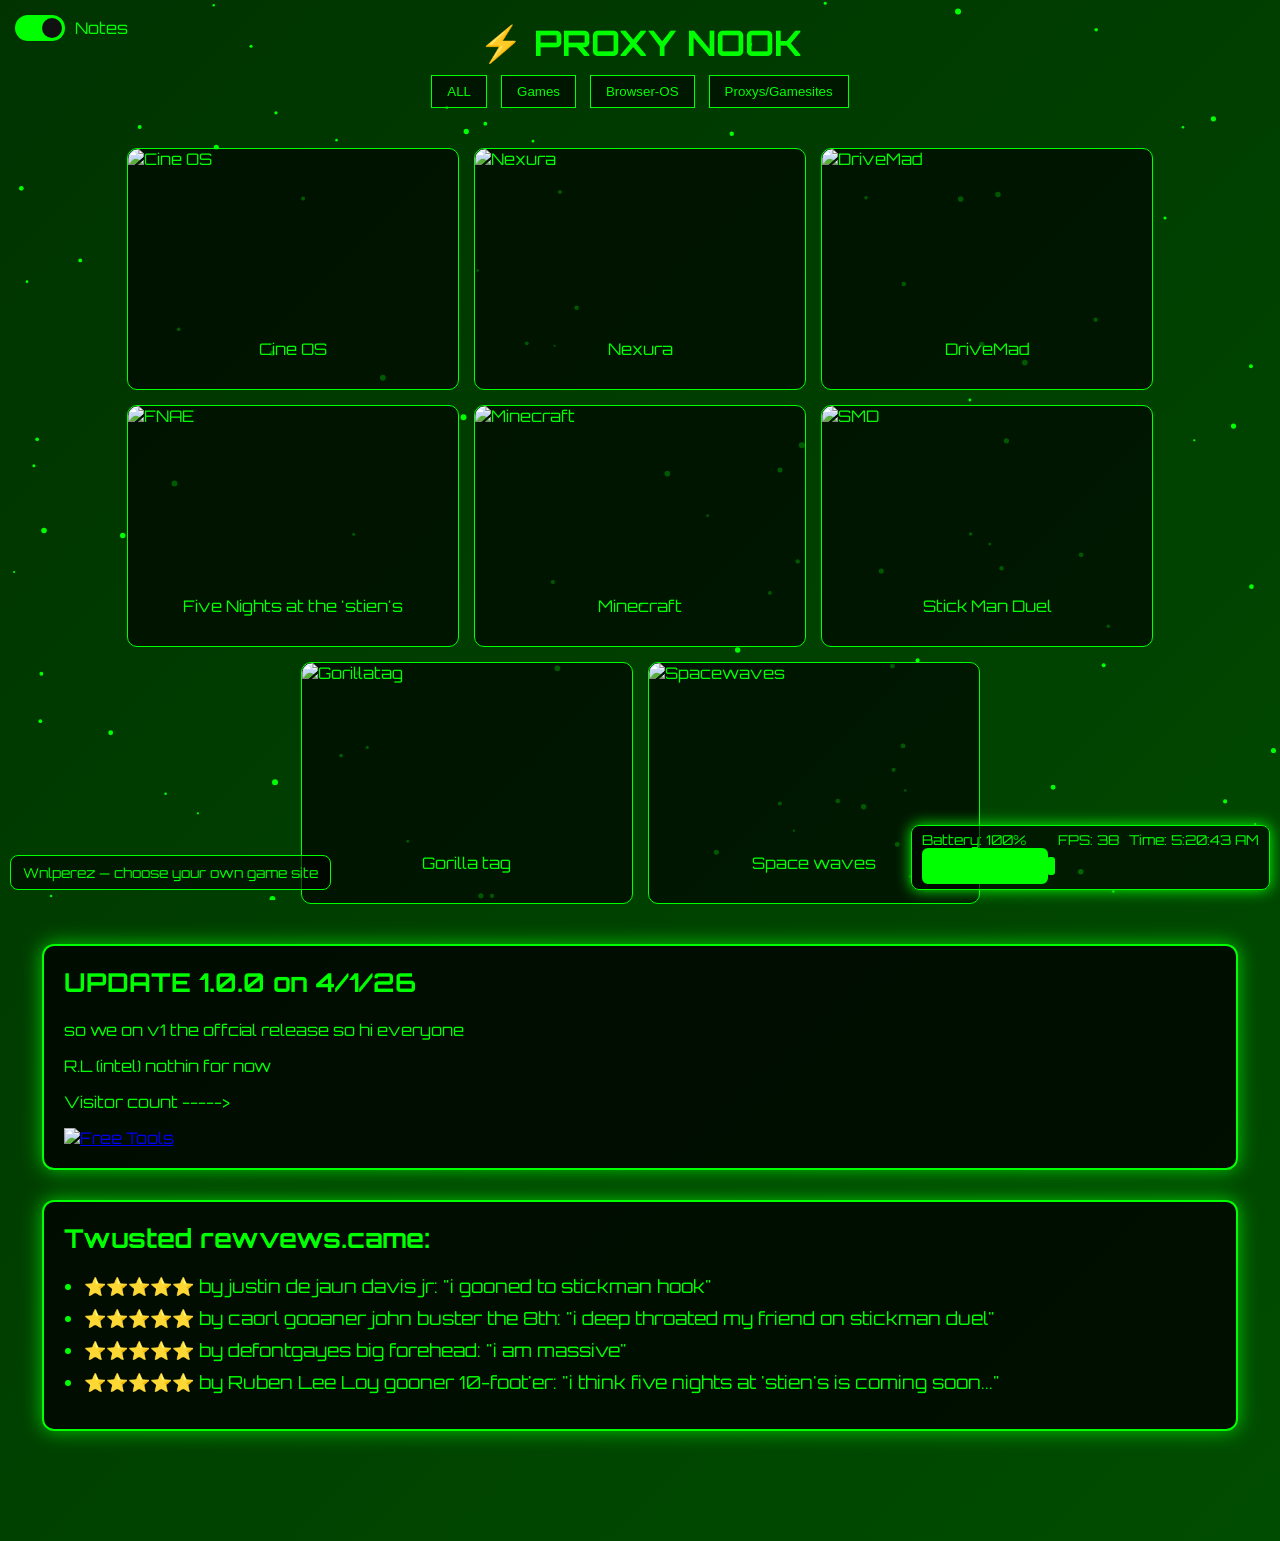
==== 1FS.html @ a1abdde4 "Add files via upload" ====
<!DOCTYPE html>
<html lang="en">
<head>
<meta charset="UTF-8">
<meta name="viewport" content="width=device-width, initial-scale=1.0">
<title>⚡ Proxy Nook</title>
<link href="https://fonts.googleapis.com/css2?family=Orbitron:wght@400;600&display=swap" rel="stylesheet">

<style>
/* ===== BODY & BACKGROUND ===== */
body { 
  margin:0; 
  font-family:'Orbitron', sans-serif; 
  color:#0f0;
  background:linear-gradient(-45deg,#003300,#006600,#003300);
  background-size:400% 400%; 
  animation:gradientGreen 15s ease infinite;
  overflow-x:hidden;
  padding-bottom:80px; /* space for status bar */
}
@keyframes gradientGreen{
  0%{background-position:0% 50%}
  50%{background-position:100% 50%}
  100%{background-position:0% 50%}
}

/* ===== NEWS & REVIEWS BOXES ===== */
.news-box, .reviews-box {
  background:rgba(0,0,0,0.8); 
  border:2px solid #0f0;
  padding:20px; 
  margin:20px auto 30px auto; /* extra bottom margin for spacing */
  width:90%; 
  max-width:1200px;
  border-radius:12px; 
  color:#0f0; 
  box-shadow:0 0 20px rgba(0,255,0,0.7);
  overflow-x:auto;
}
.news-box h2, .reviews-box h2 {margin-top:0; font-size:26px;}
.reviews-box ul {padding-left:20px;}
.reviews-box li {margin-bottom:10px; font-size:18px;}

/* ===== STATUS BAR ===== */
.status-bar{
  position:fixed; 
  bottom:10px; 
  right:10px;
  background:rgba(0,0,0,0.6); 
  border:1px solid #0f0; 
  border-radius:8px;
  padding:5px 10px; 
  font-size:0.85rem; 
  display:flex; 
  gap:10px; 
  z-index:999; /* higher than boxes */
  box-shadow:0 0 15px #0f0;
}
.battery{
  position:relative;
  width:120px;
  height:30px;
  border:3px solid #0f0;
  border-radius:6px;
  background:#111;
}
.battery::after{
  content:'';
  position:absolute;
  top:6px;
  right:-10px;
  width:8px;
  height:18px;
  background:#0f0;
  border-radius:3px;
}
.battery-fill{
  height:100%;
  width:0%;
  background:#0f0;
  transition:width 0.3s, background 0.3s;
}
.charging .battery-fill{background:#0f0;}
.charging::after{background:#0f0;}

/* ===== NOTES TOGGLE ===== */
.notes-toggle{
  position:fixed;
  top:15px;
  left:15px;
  display:flex;
  align-items:center;
  gap:10px;
  z-index:50;
}
.switch{
  position:relative;
  display:inline-block;
  width:50px;
  height:26px;
}
.switch input{opacity:0;width:0;height:0;}
.slider{
  position:absolute; cursor:pointer; top:0; left:0; right:0; bottom:0;
  background-color:#0f0; transition:.4s; border-radius:26px;
}
.slider:before{
  position:absolute; content:""; height:20px; width:20px;
  left:3px; bottom:3px; background-color:#111; transition:.4s; border-radius:50%;
}
input:checked + .slider{background-color:#0f0;}
input:checked + .slider:before{transform:translateX(24px);}

/* ===== HEADER & NAV ===== */
.header{text-align:center; padding:20px; position:relative; z-index:10;}
.header .title{font-size:2.2rem; margin:0 0 10px 0;}
.nav button{
  margin:0 5px; padding:8px 15px; background:rgba(0,0,0,0.6);
  border:1px solid #0f0; color:#0f0; cursor:pointer;
}
.nav button:hover{background:rgba(0,255,0,0.3);}

/* ===== GRID CARDS ===== */
.grid{
  display:flex; 
  flex-wrap:wrap; 
  justify-content:center; 
  gap:15px; 
  padding:20px; 
  z-index:5; 
  position:relative;
}
.card{
  background:rgba(0,0,0,0.65); 
  border:1px solid #0f0; 
  border-radius:10px;
  width:330px;           /* fixed width */
  height:240px;          /* fixed height */
  cursor:pointer; 
  transition:transform 0.2s, background 0.3s;
  display:flex;
  flex-direction:column;
  overflow:hidden;
}
.card:hover{
  transform:scale(1.05); 
  background:rgba(0,255,0,0.2);
}
.card img{
  width:100%;
  height:160px;         /* fixed image height */
  object-fit:cover;     /* scale/crop without distortion */
  border-top-left-radius:10px; 
  border-top-right-radius:10px;
}
.card .title{
  text-align:center; 
  padding:10px 5px; 
  font-size:1rem;
  flex:1;               /* fill remaining space consistently */
  display:flex;
  align-items:center;
  justify-content:center;
}

/* ===== BACKGROUND & PARTICLES ===== */
.background{position:fixed; inset:0; z-index:0; overflow:hidden;}
#particles{position:fixed; top:0; left:0; width:100%; height:100%; z-index:0; pointer-events:none;}

/* ===== FOOTER ===== */
footer.tag{
  position:fixed; bottom:10px; left:10px; padding:8px 12px;
  font-size:0.85rem; color:#0f0; background:rgba(0,0,0,0.6);
  border:1px solid #0f0; border-radius:8px; z-index:50;
}

/* ===== GAME OVERLAY ===== */
#gameOverlay{
  position:fixed; top:0; left:0; width:100%; height:100%; background:rgba(0,0,0,0.95);
  display:none; z-index:9999;
}
#gameContainer{ width:100%; height:100%; }
.closeBtn{position:absolute; top:10px; right:20px; font-size:28px; color:white; cursor:pointer; z-index:100; background:none; border:none;}
</style>
</head>
<body>

<div class="background"></div>
<canvas id="particles"></canvas>

<div class="notes-toggle">
<label class="switch">
  <input type="checkbox" id="notesToggle" checked>
  <span class="slider"></span>
</label>
Notes
</div>

<header class="header">
<h1 class="title">⚡ PROXY NOOK</h1>
<nav class="nav">
<button onclick="filter('all')">ALL</button>
<button onclick="filter('game')">Games</button>
<button onclick="filter('OpSys')">Browser-OS</button>
<button onclick="filter('proxy')">Proxys/Gamesites</button>
</nav>
</header>

<main class="grid">
<div class="card" data-type="OpSys" onclick="openGame('https://cdn.jsdelivr.net/gh/wnl-perez/ProxyNook-assets/sites/cineos/index.html')">
<img src="https://cdn.jsdelivr.net/gh/wnl-perez/ProxyNook-assets/pics/cineos.jpg" alt="Cine OS">
<div class="title">Cine OS</div>
</div>
<div class="card" data-type="proxy" onclick="openGame('https://cdn.jsdelivr.net/gh/wnl-perez/ProxyNook-assets/sites/nexura/index.html')">
<img id="randomImg" src="" alt="Nexura">
<div class="title">Nexura</div>
</div>
<div class="card" data-type="game" onclick="openGame('https://cdn.jsdelivr.net/gh/wnl-perez/ProxyNook-assets@master/games/1FG/Drivemad.html')">
  <img src="https://cdn.jsdelivr.net/gh/wnl-perez/ProxyNook-assets@master/games/pics/Dm.png" alt="DriveMad">
  <div class="title">DriveMad</div>
</div>

<div class="card" data-type="game" onclick="window.open('https://sites.google.com/view/krmalwnl/wnl-crowned/five-nights-at-the-big-stien', '_blank')">
  <img src="https://cdn.jsdelivr.net/gh/wnl-perez/ProxyNook-assets@master/games/pics/fnae.png" alt="FNAE">
  <div class="title">Five Nights at the 'stien's</div>
</div>

<div class="card" data-type="game" onclick="openGame('https://cdn.jsdelivr.net/gh/wnl-perez/ProxyNook-assets@master/games/1FG/minecraft.html')">
  <img src="https://cdn.jsdelivr.net/gh/wnl-perez/ProxyNook-assets@master/games/pics/mc.png" alt="Minecraft">
  <div class="title">Minecraft</div>
</div>

<div class="card" data-type="game" onclick="openGame('https://cdn.jsdelivr.net/gh/wnl-perez/ProxyNook-assets@master/games/1FG/smd.html')">
  <img src="https://cdn.jsdelivr.net/gh/wnl-perez/ProxyNook-assets@master/games/pics/smd.png" alt="SMD">
  <div class="title">Stick Man Duel</div>
</div>

<div class="card" data-type="game" onclick="openGame('https://cdn.jsdelivr.net/gh/wnl-perez/ProxyNook-assets@master/games/1FG/Gorillatag.html')">
  <img src="https://cdn.jsdelivr.net/gh/wnl-perez/ProxyNook-assets@master/games/pics/gt.png" alt="Gorillatag">
  <div class="title">Gorilla tag</div>
</div>

<div class="card" data-type="game" onclick="window.open('https://sites.google.com/view/krmalwnl/wnl-crowned/space-waves', '_blank')">
  <img src="https://cdn.jsdelivr.net/gh/wnl-perez/ProxyNook-assets@master/games/pics/sw.png" alt="Spacewaves">
  <div class="title">Space waves</div>
</div>
</main>

<div class="status-bar">
<div class="status-item">Battery: <span id="batteryText">--%</span>
<div id="battery" class="battery"><div id="batteryFill" class="battery-fill"></div></div>
</div>
<div class="status-item">FPS: <span id="fps">0</span></div>
<div class="status-item">Time: <span id="time">--:--:--</span></div>
</div>

<!-- =============================== NEWS / REVIEWS BOXES ================================= -->
    <div class="news-box">
      <h2>UPDATE 1.0.0 on 4/1/26</h2>
      <p>so we on v1 the offcial release so hi everyone</p>
      <p>R.L (intel) nothin for now</p>
      <div class="visitor-count">
        <p>Visitor count -----></p>
        <a href="https://www.hitwebcounter.com/" target="_blank">
          <img src="https://hitwebcounter.com/counter/counter.php?page=21479204&style=0001&nbdigits=5&type=page&initCount=0" title="Free Tools" alt="Free Tools" border="0" />
        </a>
      </div>
    </div>


<div class="reviews-box">
<h2>Twusted rewvews.came:</h2>
<ul>
<li>⭐⭐⭐⭐⭐ by justin de jaun davis jr: "i gooned to stickman hook"</li>
<li>⭐⭐⭐⭐⭐ by caorl gooaner john buster the 8th: "i deep throated my friend on stickman duel"</li>
<li>⭐⭐⭐⭐⭐ by defontgayes big forehead: "i am massive"</li>
<li>⭐⭐⭐⭐⭐ by Ruben Lee Loy gooner 10-foot'er: "i think five nights at 'stien's is coming soon..."</li>
</ul>
</div>

<footer class="tag">Wnlperez — choose your own game site</footer>

<!-- GAME OVERLAY -->
<div id="gameOverlay">
<div class="closeBtn" onclick="closeGame()">✖</div>
<div id="gameContainer"></div>
</div>

<script>
document.addEventListener('DOMContentLoaded', () => {

  // ===== NOTES TOGGLE =====
  const toggle = document.getElementById('notesToggle');
  let notesEnabled = toggle.checked;
  toggle.addEventListener('change', () => {
    notesEnabled = toggle.checked;
    localStorage.setItem('notesEnabled', notesEnabled);
  });

  // ===== RANDOM NEXURA IMAGE =====
  const images = [
    "https://cdn.jsdelivr.net/gh/wnl-perez/ProxyNook-assets@master/pics/NexusMA.jpg",
    "https://cdn.jsdelivr.net/gh/wnl-perez/ProxyNook-assets@master/pics/NexusMB.jpg",
    "https://cdn.jsdelivr.net/gh/wnl-perez/ProxyNook-assets@master/pics/NexusMG.jpg"
  ];
  const randomImg = document.getElementById('randomImg');
  if(randomImg){ randomImg.src = images[Math.floor(Math.random()*images.length)]; }

  // ===== OPEN GAME + ALERTS =====
  window.openGame = async function(url){
    if(notesEnabled){
      if(url.includes('cineos')) alert("Blocked screen is a decoy. Press ↑ ↓ ↑ ↓ then click Initiate.");
      if(url.includes('fern')) alert("It will say 'Not Found.' Click Settings then go back.");
    }
    const overlay = document.getElementById('gameOverlay');
    const container = document.getElementById('gameContainer');
    overlay.style.display = 'block';
    container.innerHTML = '';
    try {
      const res = await fetch(url);
      const html = await res.text();
      const iframe = document.createElement('iframe');
      iframe.style.width = '100%';
      iframe.style.height = '100%';
      iframe.style.border = 'none';
      iframe.srcdoc = html;
      container.appendChild(iframe);
    } catch(e) {
      container.innerHTML = "<h2>Failed to load.</h2>";
      console.error(e);
    }
  }

  window.closeGame = function(){
    document.getElementById('gameOverlay').style.display='none';
    document.getElementById('gameContainer').innerHTML='';
  }

  // ===== FILTER =====
  window.filter = function(type){
    document.querySelectorAll('.card').forEach(card=>{
      card.style.display = (type==='all'||card.dataset.type===type)?'block':'none';
    });
  }

  // ===== STATUS BAR =====
  function updateTime(){
    const timeEl = document.getElementById('time');
    if(timeEl) timeEl.textContent = new Date().toLocaleTimeString();
  }
  setInterval(updateTime,1000); updateTime();

  let lastFrame = performance.now(); let frameCount=0;
  function updateFPS(){
    const now = performance.now();
    frameCount++;
    if(now - lastFrame >= 1000){
      const fpsEl = document.getElementById('fps'); if(fpsEl) fpsEl.textContent = frameCount;
      frameCount=0; lastFrame=now;
    }
    requestAnimationFrame(updateFPS);
  }
  updateFPS();

  if(navigator.getBattery){
    navigator.getBattery().then(battery=>{
      function updateBattery(){
        const level=Math.floor(battery.level*100);
        const batteryText=document.getElementById('batteryText');
        const batteryFill=document.getElementById('batteryFill');
        const batteryBox=document.getElementById('battery');
        if(batteryText) batteryText.textContent=level+'%';
        if(batteryFill) batteryFill.style.width=level+'%';
        if(batteryBox) batteryBox.classList.toggle('charging',battery.charging);
      }
      battery.addEventListener('levelchange',updateBattery);
      battery.addEventListener('chargingchange',updateBattery);
      updateBattery();
    });
  } else { const batteryText=document.getElementById('batteryText'); if(batteryText) batteryText.textContent='N/A'; }

});

// ===== PARTICLES =====
const canvas = document.getElementById('particles');
const ctx = canvas.getContext('2d');
let width = canvas.width = window.innerWidth;
let height = canvas.height = window.innerHeight;
window.addEventListener('resize',()=>{ width=canvas.width=window.innerWidth; height=canvas.height=window.innerHeight; });

class Particle{
  constructor(){ this.reset(); }
  reset(){ this.x=Math.random()*width; this.y=Math.random()*height; this.vx=(Math.random()-0.5)*0.7; this.vy=(Math.random()-0.5)*0.7; this.size=Math.random()*2+1; this.color='#00ff00'; }
  update(){ this.x+=this.vx; this.y+=this.vy; if(this.x<0||this.x>width)this.vx*=-1; if(this.y<0||this.y>height)this.vy*=-1; }
  draw(){ ctx.fillStyle=this.color; ctx.beginPath(); ctx.arc(this.x,this.y,this.size,0,Math.PI*2); ctx.fill(); }
}

const particlesArray=[];
for(let i=0;i<100;i++) particlesArray.push(new Particle());
function animate(){ ctx.clearRect(0,0,width,height); particlesArray.forEach(p=>{p.update();p.draw();}); requestAnimationFrame(animate);}
animate();
</script>

</body>
</html>
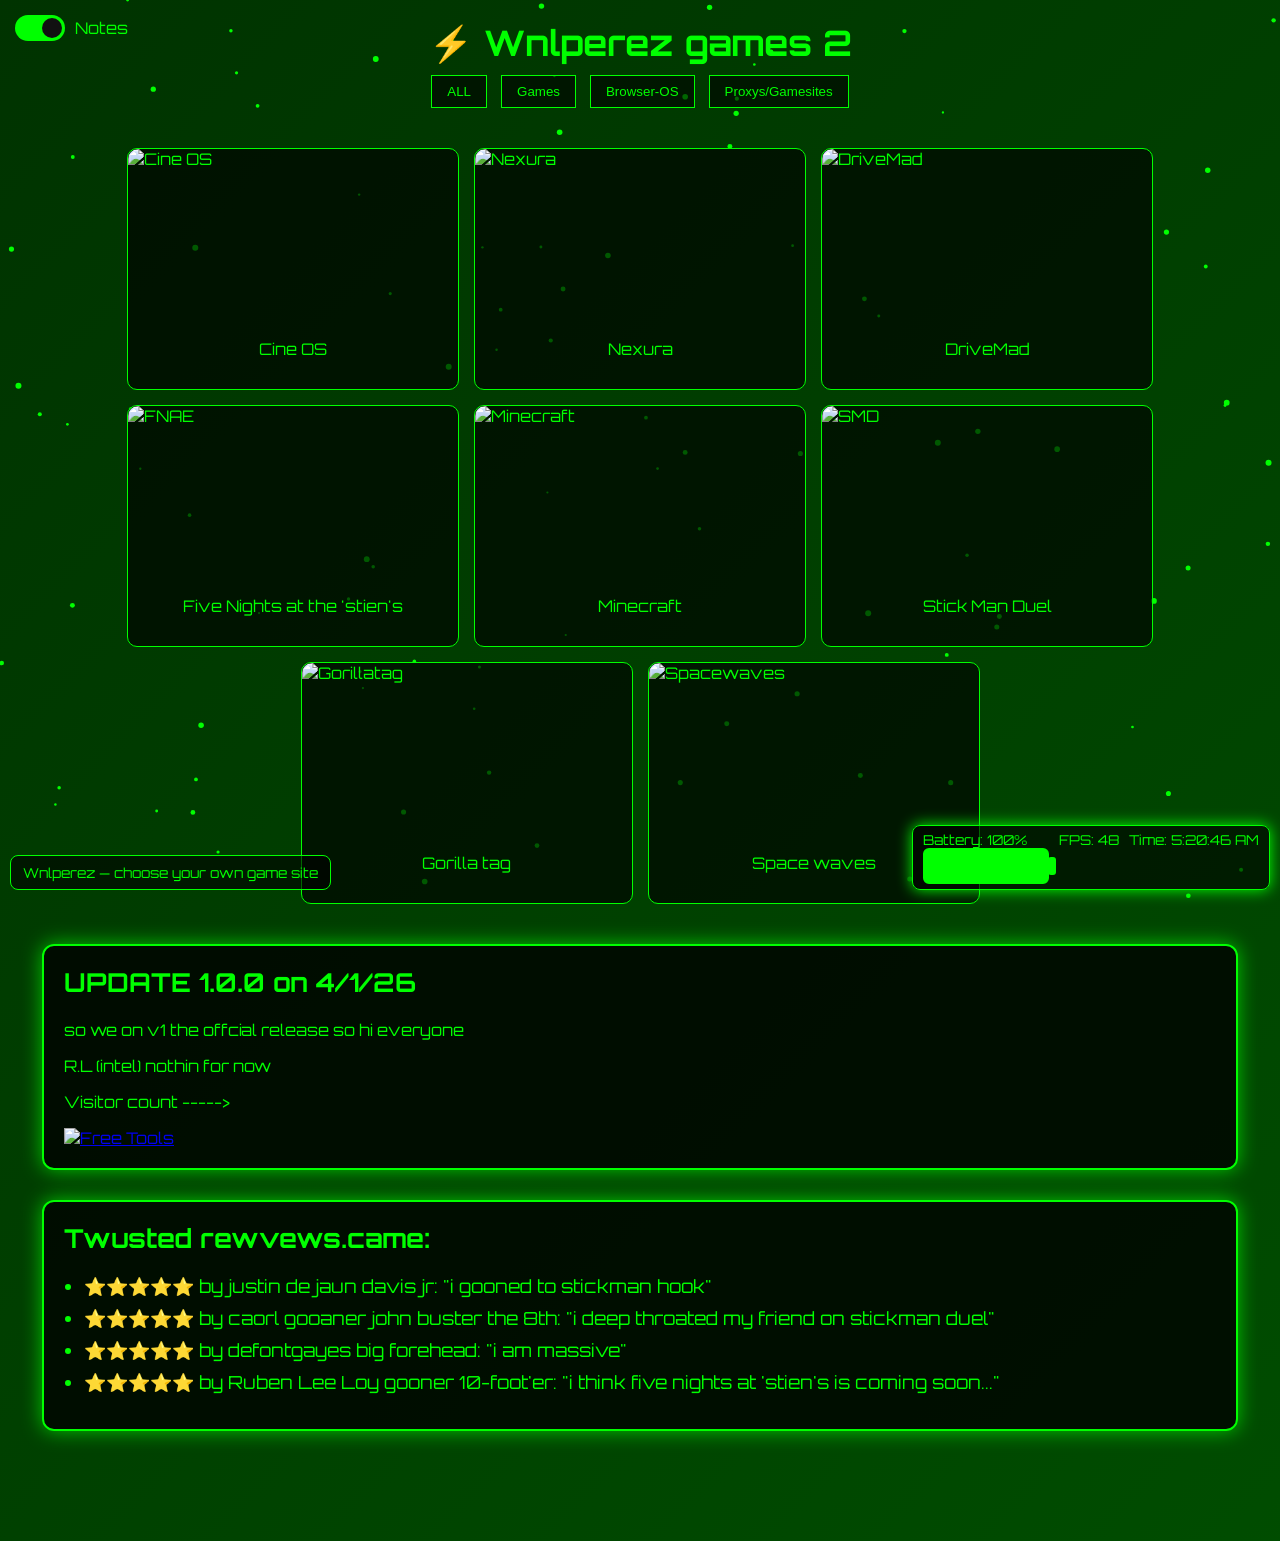
==== commit 7f3f8b9c: "Update 1FS.html" ====
--- a/1FS.html
+++ b/1FS.html
@@ -3,7 +3,7 @@
 <head>
 <meta charset="UTF-8">
 <meta name="viewport" content="width=device-width, initial-scale=1.0">
-<title>⚡ Proxy Nook</title>
+<title>Wnlperez games 2</title>
 <link href="https://fonts.googleapis.com/css2?family=Orbitron:wght@400;600&display=swap" rel="stylesheet">
 
 <style>
@@ -197,7 +197,7 @@
 </div>
 
 <header class="header">
-<h1 class="title">⚡ PROXY NOOK</h1>
+<h1 class="title">⚡ Wnlperez games 2</h1>
 <nav class="nav">
 <button onclick="filter('all')">ALL</button>
 <button onclick="filter('game')">Games</button>
@@ -402,4 +402,4 @@
 </script>
 
 </body>
-</html>+</html>
